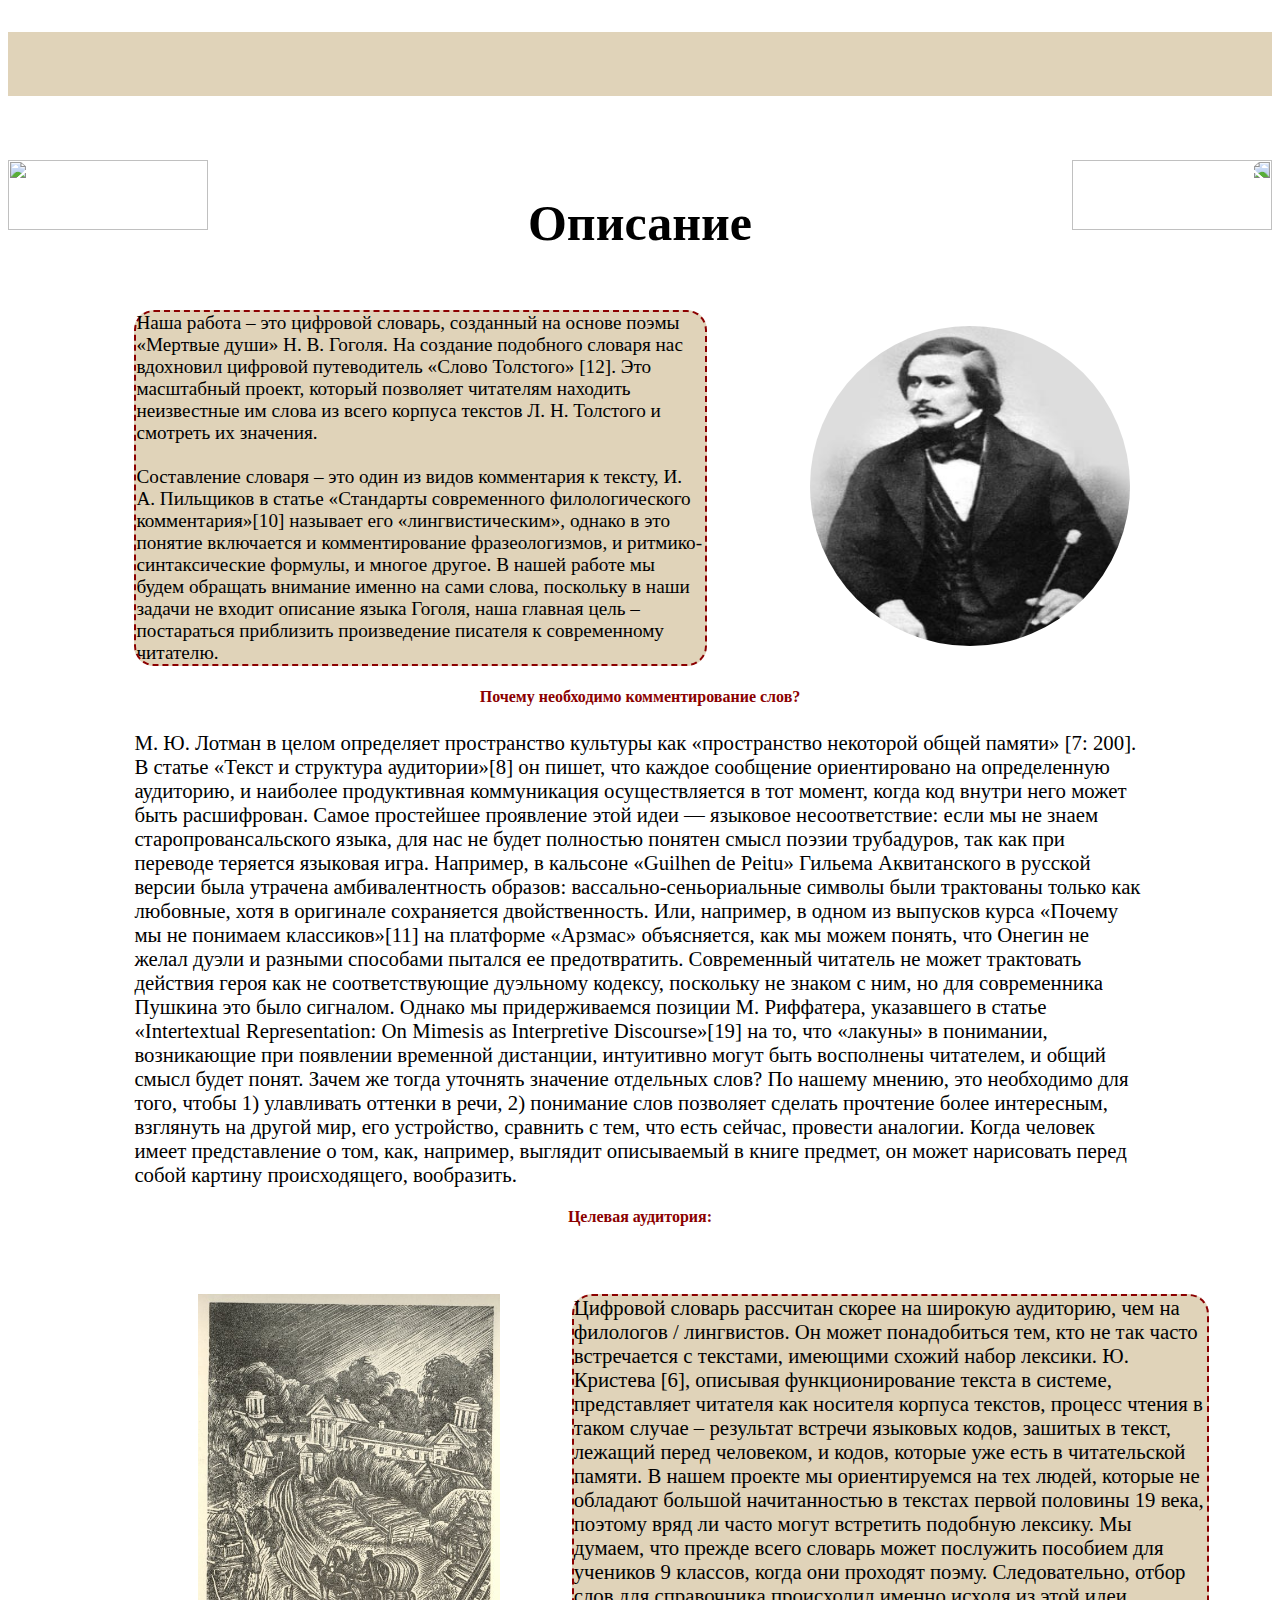
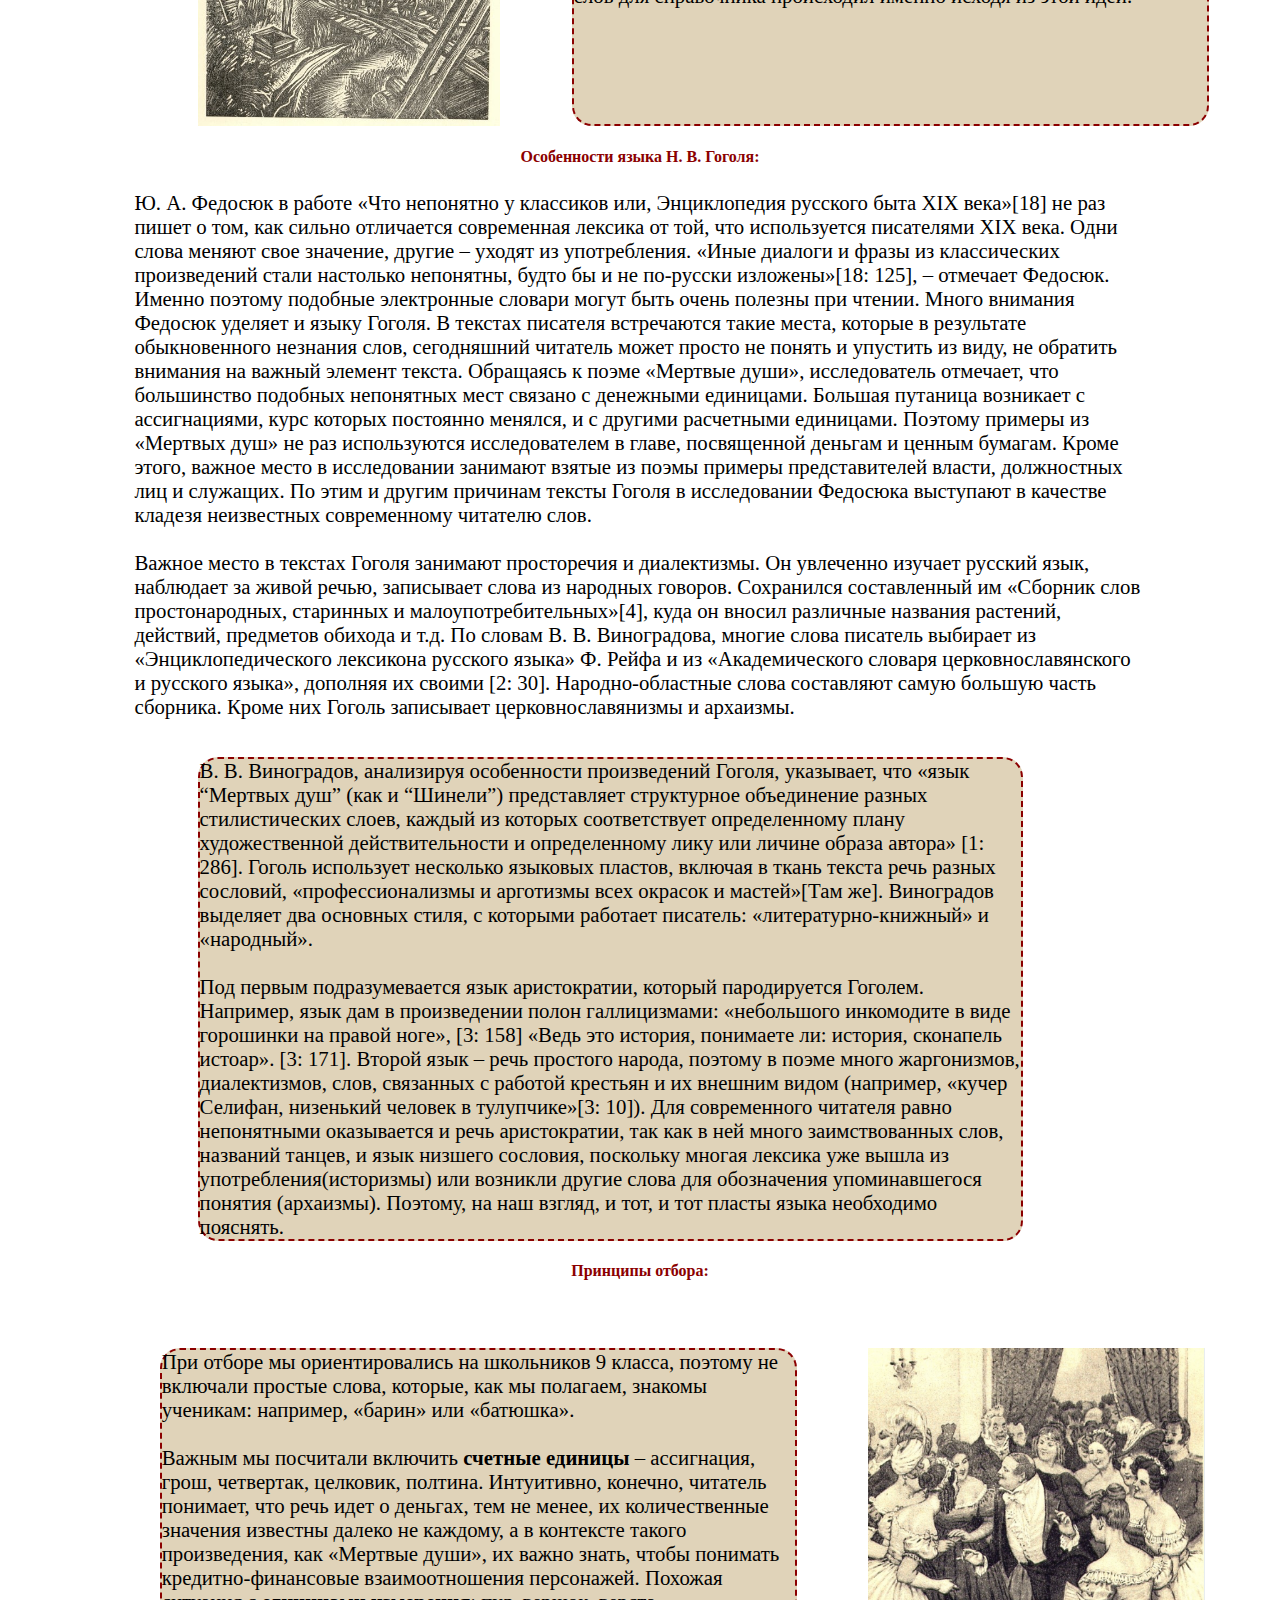
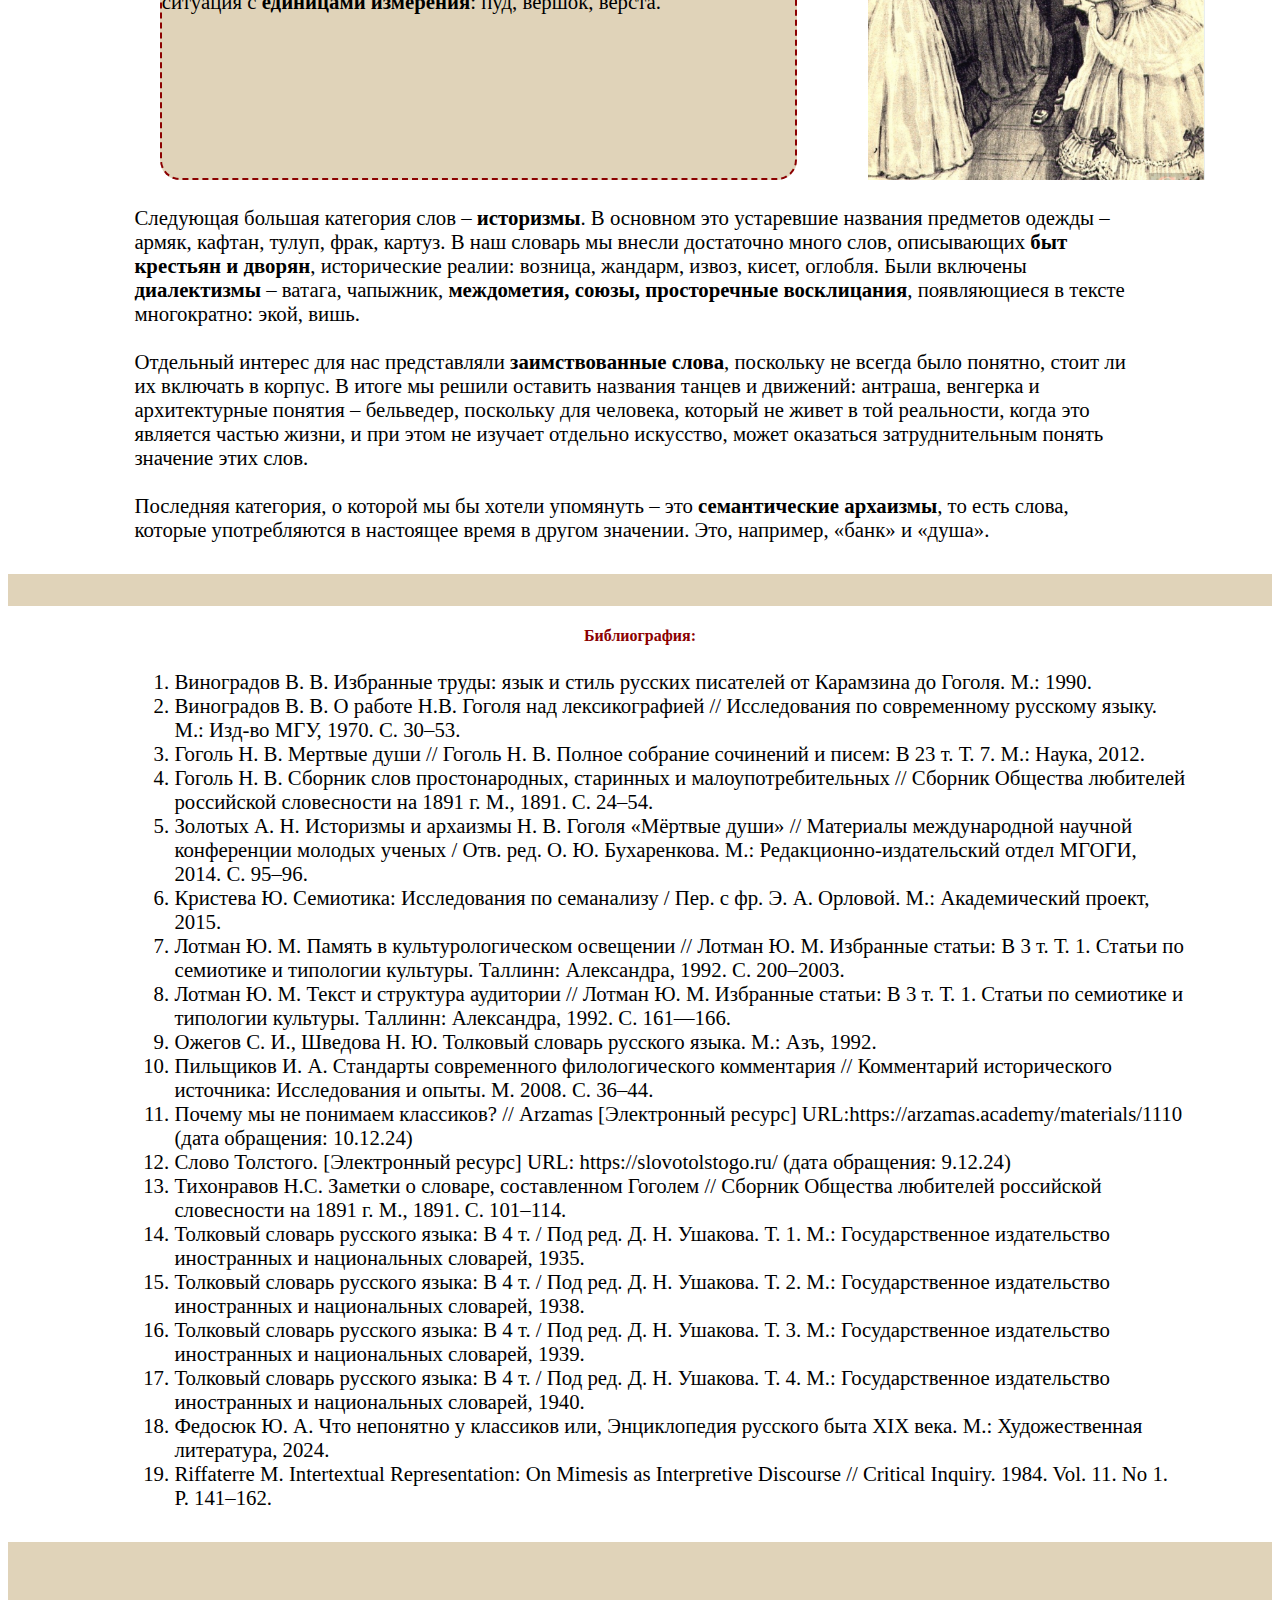
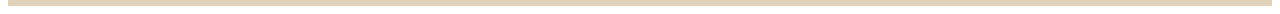
==== gogol/description.html @ 62356c97 "add data" ====
<!DOCTYPE html>
<html lang="en">
<head>
    <meta charset="UTF-8">
    <title align="center">Title</title>
<link href="https://cdn.jsdelivr.net/npm/bootstrap@5.0.2/dist/css/bootstrap.min.css" rel="stylesheet" integrity="sha384-EVSTQN3/azprG1Anm3QDgpJLIm9Nao0Yz1ztcQTwFspd3yD65VohhpuuCOmLASjC" crossorigin="anonymous">
<script src="https://cdn.jsdelivr.net/npm/bootstrap@5.0.2/dist/js/bootstrap.bundle.min.js" integrity="sha384-MrcW6ZMFYlzcLA8Nl+NtUVF0sA7MsXsP1UyJoMp4YLEuNSfAP+JcXn/tWtIaxVXM" crossorigin="anonymous"></script>
<link rel="stylesheet" type="text/css" href="style2.css">
</head>
<body>

<div class="line"></div>
<div class="block_decorate">
    <div class="ven1"><img width="200px" height="70px" src="emigration_py_project/ven.png"></div>
    <h1 align="center"><font face="Brush Script MT"> <b> Описание </b></font></h1>
    <div class="ven"><img width="200px" height="70px" src="emigration_py_project/ven.png"></div>
</div>
<div class="de">
    <div class="information"><font face="Palatino"> Наша работа – это цифровой словарь, созданный на основе поэмы «Мертвые души» Н. В. Гоголя. На создание подобного словаря нас вдохновил цифровой путеводитель «Слово Толстого» [12]. Это масштабный проект, который позволяет читателям находить неизвестные им слова из всего корпуса текстов Л. Н. Толстого и смотреть их значения.

<br><br>Составление словаря – это один из видов комментария к тексту, И. А. Пильщиков в статье «Стандарты современного филологического комментария»[10]  называет его «лингвистическим», однако в это понятие включается и комментирование фразеологизмов, и ритмико-синтаксические формулы, и многое другое. В нашей работе мы будем обращать внимание именно на сами слова, поскольку в наши задачи не входит описание языка Гоголя, наша главная цель – постараться приблизить произведение писателя к современному читателю.
</font></div>
    <img class="portrait2" src="gogol.jpg">
</div>
<h4 align="center"><font face="fantasy" style="color: DarkRed"><b> Почему необходимо комментирование слов? </b></font></h4>
<div class="re"><font face="Palatino">
    М. Ю. Лотман в целом определяет пространство культуры как «пространство некоторой общей памяти» [7: 200]. В статье «Текст и структура аудитории»[8] он пишет, что каждое сообщение ориентировано на определенную аудиторию, и наиболее продуктивная коммуникация осуществляется в тот момент, когда код внутри него может быть расшифрован. Самое простейшее проявление этой идеи — языковое несоответствие: если мы не знаем старопровансальского языка, для нас не будет полностью понятен смысл поэзии трубадуров, так как при переводе теряется языковая игра. Например, в кальсоне «Guilhen de Peitu» Гильема Аквитанского в русской версии была утрачена амбивалентность образов: вассально-сеньориальные символы были трактованы только как любовные, хотя в оригинале сохраняется двойственность. Или, например, в одном из выпусков курса «Почему мы не понимаем классиков»[11] на платформе «Арзмас» объясняется, как мы можем понять, что Онегин не желал дуэли и разными способами пытался ее предотвратить. Современный читатель не может трактовать действия героя как не соответствующие дуэльному кодексу, поскольку не знаком с ним, но для современника Пушкина это было сигналом. Однако мы придерживаемся позиции М. Риффатера, указавшего в статье «Intertextual Representation: On Mimesis as Interpretive Discourse»[19] на то, что «лакуны» в понимании, возникающие при появлении временной дистанции, интуитивно могут быть восполнены читателем, и общий смысл будет понят. Зачем же тогда уточнять значение отдельных слов? По нашему мнению, это необходимо для того, чтобы 1) улавливать оттенки в речи, 2) понимание слов позволяет сделать прочтение более интересным, взглянуть на другой мир, его устройство, сравнить с тем, что есть сейчас, провести аналогии. Когда человек имеет представление о том, как, например, выглядит описываемый в книге предмет, он может нарисовать перед собой картину происходящего, вообразить.
    </font></div>
<h4 align="center"><font face="fantasy" style="color: DarkRed"><b> Целевая аудитория:</b></font></h4>
<div class="siteo1">
    <div class="gp2"><img src="g1.jpg"></div>
<div class="description_authors2" ><font face="Palatino">
    Цифровой словарь рассчитан скорее на широкую аудиторию, чем на филологов / лингвистов. Он может понадобиться тем, кто не так часто встречается с текстами, имеющими схожий набор лексики. Ю. Кристева [6], описывая функционирование текста в системе, представляет читателя как носителя корпуса текстов, процесс чтения в таком случае – результат встречи языковых кодов, зашитых в текст, лежащий перед человеком, и кодов, которые уже есть в читательской памяти. В нашем проекте мы ориентируемся на тех людей, которые не обладают большой начитанностью в текстах первой половины 19 века, поэтому вряд ли часто могут встретить подобную лексику. Мы думаем, что прежде всего словарь может послужить пособием для учеников 9 классов, когда они проходят поэму. Следовательно, отбор слов для справочника происходил именно исходя из этой идеи.

</font></div>
</div>
<h4 align="center"><font face="fantasy" style="color: DarkRed"><b> Особенности языка Н. В. Гоголя:</b></font></h4>
<div class="re"><font face="Palatino">
Ю. А. Федосюк в работе «Что непонятно у классиков или, Энциклопедия русского быта XIX века»[18] не раз пишет о том, как сильно отличается современная лексика от той, что используется писателями XIX века. Одни слова меняют свое значение, другие – уходят из употребления. «Иные диалоги и фразы из классических произведений стали настолько непонятны, будто бы и не по-русски изложены»[18: 125], – отмечает Федосюк. Именно поэтому подобные электронные словари могут быть очень полезны при чтении. Много внимания Федосюк уделяет и языку Гоголя. В текстах писателя встречаются такие места, которые в результате обыкновенного незнания слов, сегодняшний читатель может просто не понять и упустить из виду, не обратить внимания на важный элемент текста. Обращаясь к поэме «Мертвые души», исследователь отмечает, что большинство подобных непонятных мест связано с денежными единицами. Большая путаница возникает с ассигнациями, курс которых постоянно менялся, и с другими расчетными единицами. Поэтому примеры из «Мертвых душ» не раз используются исследователем в главе, посвященной деньгам и ценным бумагам. Кроме этого, важное место в исследовании занимают взятые из поэмы примеры представителей власти, должностных лиц и служащих. По этим и другим причинам тексты Гоголя в исследовании Федосюка выступают в качестве кладезя неизвестных современному читателю слов.
<br><br>Важное место в текстах Гоголя занимают просторечия и диалектизмы. Он увлеченно изучает русский язык, наблюдает за живой речью, записывает слова из народных говоров. Сохранился составленный им «Сборник слов простонародных, старинных и малоупотребительных»[4], куда он вносил различные названия растений, действий, предметов обихода и т.д. По словам В. В. Виноградова, многие слова писатель выбирает из «Энциклопедического лексикона русского языка» Ф. Рейфа и из «Академического словаря церковнославянского и русского языка», дополняя их своими [2: 30]. Народно-областные слова составляют самую большую часть сборника. Кроме них Гоголь записывает церковнославянизмы и архаизмы.

    </font></div>
<div class="description_authors2" ><font face="Palatino">
        В. В. Виноградов, анализируя особенности произведений Гоголя, указывает, что «язык “Мертвых душ” (как и “Шинели”) представляет структурное объединение разных стилистических слоев, каждый из которых соответствует определенному плану художественной действительности и определенному лику или личине образа автора» [1: 286]. Гоголь использует несколько языковых пластов, включая в ткань текста речь разных сословий, «профессионализмы и арготизмы всех окрасок и мастей»[Там же]. Виноградов выделяет два основных стиля, с которыми работает писатель: «литературно-книжный» и «народный».
<br><br>Под первым подразумевается язык аристократии, который пародируется Гоголем. Например, язык дам в произведении полон галлицизмами: «небольшого инкомодите в виде горошинки на правой ноге», [3: 158]  «Ведь это история, понимаете ли: история, сконапель истоар».  [3: 171]. Второй язык – речь простого народа, поэтому в поэме много жаргонизмов, диалектизмов, слов, связанных с работой крестьян и их внешним видом (например, «кучер Селифан, низенький человек в тулупчике»[3: 10]). Для современного читателя равно непонятными оказывается и речь аристократии, так как в ней много заимствованных слов, названий танцев, и язык низшего сословия, поскольку многая лексика уже вышла из употребления(историзмы) или возникли другие слова для обозначения упоминавшегося понятия (архаизмы). Поэтому, на наш взгляд, и тот, и тот пласты языка необходимо пояснять.

   </font></div>
<h4 align="center"><font face="fantasy" style="color: DarkRed"><b> Принципы отбора:</b></font></h4>
<div class="siteo2">
<div class="description_authors2" ><font face="Palatino">
    При отборе мы ориентировались на школьников 9 класса, поэтому не включали простые слова, которые, как мы полагаем, знакомы ученикам: например, «барин»  или «батюшка».
    <br><br>Важным мы посчитали включить <span><b>счетные единицы</b></span> – ассигнация, грош, четвертак, целковик, полтина. Интуитивно, конечно, читатель понимает, что речь идет о деньгах, тем не менее, их количественные значения известны далеко не каждому, а в контексте такого произведения, как «Мертвые души», их важно знать, чтобы понимать кредитно-финансовые взаимоотношения персонажей. Похожая ситуация с <span><b>единицами измерения</b></span>: пуд, вершок, верста.


</font></div>
    <div class="gp2"><img src="g2.jpg"></div>
</div>
<div class="re" ><font face="Palatino">
    Следующая большая категория слов – <span><b>историзмы</b></span>. В основном это устаревшие названия предметов одежды –  армяк, кафтан, тулуп, фрак, картуз. В наш словарь мы внесли достаточно много слов, описывающих <span><b>быт крестьян и дворян</b></span>, исторические реалии: возница, жандарм, извоз, кисет, оглобля. Были включены <span><b>диалектизмы</b></span> – ватага, чапыжник, <span><b>междометия, союзы, просторечные восклицания</b></span>, появляющиеся в тексте многократно: экой, вишь.
<br><br>Отдельный интерес для нас представляли <span><b>заимствованные слова</b></span>, поскольку не всегда было понятно, стоит ли их включать в корпус. В итоге мы решили оставить названия танцев и движений:  антраша, венгерка и архитектурные понятия – бельведер, поскольку для человека, который не живет в той реальности, когда это является частью жизни, и при этом не изучает отдельно искусство, может оказаться затруднительным понять значение этих слов.
<br><br>Последняя категория, о которой мы бы хотели упомянуть – это <span><b>семантические архаизмы</b></span>, то есть слова, которые употребляются в настоящее время в другом значении. Это, например, «банк» и «душа».

   </font></div>
<div class="line2"></div>
<h4 align="center"><font face="fantasy" style="color: DarkRed"><b> Библиография: </b></font></h4>
<ol class="re"><font face="Palatino">
    <li>Виноградов В. В. Избранные труды: язык и стиль русских писателей от Карамзина до Гоголя. М.: 1990. </li>
    <li>Виноградов В. В. О работе Н.В. Гоголя над лексикографией // Исследования по современному русскому языку. М.: Изд-во МГУ, 1970. С. 30–53.</li>
    <li>Гоголь Н. В. Мертвые души // Гоголь Н. В. Полное собрание сочинений и писем: В 23 т. Т. 7. М.: Наука, 2012.</li>
    <li>Гоголь Н. В. Сборник слов простонародных, старинных и малоупотребительных // Сборник Общества любителей российской словесности на 1891 г. М., 1891. С. 24–54.</li>
    <li>Золотых А. Н. Историзмы и архаизмы Н. В. Гоголя «Мёртвые души» // Материалы международной научной конференции молодых ученых / Отв. ред. О. Ю. Бухаренкова. М.: Редакционно-издательский отдел МГОГИ, 2014. С. 95–96.</li>
    <li>Кристева Ю. Семиотика: Исследования по семанализу / Пер. с фр. Э. А. Орловой. М.: Академический проект, 2015.</li>
    <li>Лотман Ю. М. Память в культурологическом освещении // Лотман Ю. М. Избранные статьи: В 3 т. Т. 1. Статьи по семиотике и типологии культуры. Таллинн: Александра, 1992. С. 200–2003. </li>
    <li>Лотман Ю. М. Текст и структура аудитории // Лотман Ю. М. Избранные статьи: В 3 т. Т. 1. Статьи по семиотике и типологии культуры. Таллинн: Александра, 1992. С. 161—166.</li>
    <li>Ожегов С. И., Шведова Н. Ю. Толковый словарь русского языка. М.: Азъ, 1992.</li>
    <li>Пильщиков И. А. Стандарты современного филологического комментария // Комментарий исторического источника: Исследования и опыты. М. 2008. С. 36–44.</li>
    <li>Почему мы не понимаем классиков? // Arzamas  [Электронный ресурс] URL:https://arzamas.academy/materials/1110 (дата обращения: 10.12.24)</li>
    <li>Слово Толстого. [Электронный ресурс] URL: https://slovotolstogo.ru/ (дата обращения: 9.12.24)</li>
    <li>Тихонравов Н.С. Заметки о словаре, составленном Гоголем // Сборник Общества любителей российской словесности на 1891 г. М., 1891. С. 101–114.</li>
    <li>Толковый словарь русского языка: В 4 т. / Под ред. Д. Н. Ушакова. Т. 1. М.: Государственное издательство иностранных и национальных словарей, 1935. </li>
    <li>Толковый словарь русского языка: В 4 т. / Под ред. Д. Н. Ушакова. Т. 2. М.: Государственное издательство иностранных и национальных словарей, 1938.</li>
    <li>Толковый словарь русского языка: В 4 т. / Под ред. Д. Н. Ушакова. Т. 3. М.: Государственное издательство иностранных и национальных словарей, 1939. </li>
    <li>Толковый словарь русского языка: В 4 т. / Под ред. Д. Н. Ушакова. Т. 4. М.: Государственное издательство иностранных и национальных словарей, 1940. </li>
    <li>Федосюк Ю. А. Что непонятно у классиков или, Энциклопедия русского быта XIX века. М.: Художественная литература, 2024.</li>
    <li>Riffaterre M. Intertextual Representation: On Mimesis as Interpretive Discourse // Critical Inquiry. 1984. Vol. 11. No 1. P. 141–162.</li>
</font></ol>
<div class="line"></div>
</body>
</html>
---- gogol/style2.css ----
h1 {
  font-size: 50px;
  }
   .ven{
   transform: scaleX(-1);
   }
   .block_decorate{
   width: 100%;
   display: flex;
   margin-top: 4rem;
   justify-content: space-between;
   }
body {
    background-image: url(bk2.jpg);
    background-size: cover
}
.line{
    border: none; /* Убираем границу */
    background-color: #e0d3b9; /* Цвет линии */
    color: #e0d3b9; /* Цвет линии для IE6-7 */
    height: 4rem; /* Толщина линии */
    display: flex;
    justify-content: flex-end;
    margin-top: 2rem;

}
.re{
   display: flex;
   font-size: 1.3rem;
   max-width: 80%;
   margin-left: 10%;
   margin-top: 2%;
   }
 .intr{
  max-width: 100%;
   display: flex;
   justify-content: center;
  font-size: 1.5rem;
  margin-top: 1.5rem;
 }
 .information{
  max-width: 50%;
  display: flex;
  font-size: 1.2rem;
  background: #e0d3b9;
  border: 2px dashed DarkRed;
  border-radius: 20px;
 }
 .information2{
  max-width: 40%;
  display: flex;
  font-size: 1.2rem;
  margin-left: 30%;
  margin-top: 5%;
  background: #e0d3b9;
  border: 2px dashed DarkRed;
  border-radius: 20px;
 }
 .description{
  margin-left: 5rem;
  margin-top: 0.5rem;
  font-size: 1rem;
 }
 .de{
 display: flex;
 max-width: 100%;
 justify-content: start;
 gap: 9%;
 margin-left: 10%;
 margin-top: 2%;
flex-direction: row;


 }

 .portrait {
	  border-radius: 50%;
	  overflow: hidden;
	  width: 15rem;
	  height: 15rem;
	  cursor: pointer;

	}
	.portrait img{
	  width:100%;
	  height:100%;
	  object-fit: cover;
	}
	.portrait2 {
	  border-radius: 50%;
	  overflow: hidden;
	  width: 20rem;
	  height: 20rem;
	  cursor: pointer;
	  margin-top: 1rem;

	}
	.portrait2 img{
	  width:100%;
	  height:100%;
	  object-fit: cover;
	}
	.siteo1{
   width: 80%;
   display: flex;
   margin-top: 3%;
   justify-content: space-evently;
   margin-left: 15%;
   gap: 7%;

}
.siteo2{
   width: 80%;
   display: flex;
   margin-top: 3%;
   justify-content: space-evently;
   gap: 7%;

}
.gp2{
 display: flex;
 max-width: 50%;
 width: 15%;
 height: 27rem;
 margin-top: 3%;

 }
 .description_authors2{
  font-size: 1.3rem;
  display: flex;
  background: #e0d3b9;
  width:  65%;
  border: 2px dashed DarkRed;
  border-radius: 20px;
  margin-left: 15%;
  margin-top: 3%;
  float: 0
   }
   .line2{
    border: none; /* Убираем границу */
    background-color: #e0d3b9; /* Цвет линии */
    color: #e0d3b9; /* Цвет линии для IE6-7 */
    height: 2rem; /* Толщина линии */
    display: flex;
    justify-content: flex-end;
    margin-top: 2rem;

}
 .btn-group {
 display: flex;
 max-width: 90%;
  height: auto;
 justify-content: center;
 gap: 3%;
 margin-top: 2rem;
 margin-left: 3rem;
 }
 .btn-group button {
  cursor: pointer;
   font: bold 110% Palatino;
    background-color: transparent; /* Прозрачный цвет фона */
    font-size: 1rem; /* Размер текста */
    text-transform: uppercase; /* Все буквы заглавные */
    color: DarkRed; /* Цвет текста */
    border: 3px solid DarkRed; /* Параметры рамки */
    border-radius: 0.4em;
    padding: 0.4rem 1.3rem;

 }
 .btn-group button:hover {
  background-color: #e0d3b9;
}

   .back{
   margin-left: 30px;
   margin-top: 200px;
   width: 8em; /* Ширина кнопки */
   height: 3em;
   font: bold 100% fantasy;
   padding: 0.3em 0.5em;
    background-color: transparent; /* Прозрачный цвет фона */
    font-size: 0.7em; /* Размер текста */
    text-transform: uppercase; /* Все буквы заглавные */
    color: #8B4513; /* Цвет текста */
    border: 2px solid #8B4513; /* Параметры рамки */
    border-radius: 0.3em
    }
    .back:hover {
  background-color: #e0d3b9;
}
    .profession{
    margin-left: 48rem;
   margin-top: -23rem;
    padding: 0;
    list-style-type: circle;
    font-size: 1.7rem;
    }
    a:link {
  color: DarkRed;
}
/* visited link */
a:visited {
  color: brown;
}
/* mouse over link */
a:hover {
  color: #e0d3b9;
}
/* selected link */
a:active {
  color: DarkRed;
}
    .menu profession {
  cursor: pointer;
}
.menu profession > a {
  display: block;
  text-decoration: none;
}

.carte{
margin-left: 10rem;
   margin-top: 2rem;
}
table. table-bordered{
margin-right: 25%;
	margin-left: 30%;
border:1px solid black;
   margin-top: 30px;
   font size: 18px;
   background: url(fon.jpg);
   border: 3px solid white;
}
table.table-bordered > thead > tr > th{
    border:1px solid black;
}
table.table-bordered > tbody > tr > td{
    border:1px solid black;
}

.pic{
 max-width: 100%;
  display: flex;
  justify-content: center;
}

    .photo_authors{
    border: 4px solid DarkRed;
    width: 230px;
    height: 250px;
    margin-left: 5rem;
   margin-top: 2rem;
    }
    .navigation{
    margin-left: 5rem;
   margin-top: -65rem;
   font-size: 20px;
}
    .intr_authors{
   margin-left: 35rem;
  margin-top: -17rem;
  font-size: 25px;
  }
   .description_authors{
   margin-left: 23rem;
  margin-top: 1rem;
  font-size: 18px;
  display: block;
  background: #e0d3b9;
  width:  61rem;
  height: 47rem;
  border: 2px dashed DarkRed;
  border-radius: 20px;
  float: 0
   }
   .galerey_authors{
margin-left: 200px;
   margin-top: 10px;
   font-size: 20px;

   }
   .novel_authors {
 margin-left: 400px;
   margin-top: 10px;
   font-size: 20px;
 }
 .novel_authors li::marker {
	color: DarkRed;
	font-size: 18px;
}
.roman{
margin-left: 68rem;
   margin-top: -46rem;
}
.zapiski{
max-width: 90%;
display: flex;
justify-content: center;
width: 60%;
height: 40%;
margin-left: 20%;

}
.beginning{
margin-left: 17rem;
   margin-top: 135rem;
   font-size: 20px;
}
.beginning1{
margin-left: 17rem;
   margin-top: 6rem;
   font-size: 20px;
}
fieldset.one
{
	color: black;
	margin-top: 20px;
	margin-right: 25%;
	margin-left: 30%;
	padding-top: 1px;
	padding-bottom: 2px;
	padding-left: 10px;
	padding-right: 150px;
	border-top-left-radius: 6px;
	border-top-right-radius: 6px;
	border-bottom-left-radius: 6px;
	border-bottom-right-radius: 6px;
	clear:both;
	text-align: right;
	line-height:px;
	background-color: AntiqueWhite;
}
.spisok{
max-width: 90%;
display: flex;
justify-content: center;
flex-direction: column;
margin-left: 7%;
   margin-top: 2rem;
    font-size: 1.2rem;
    font: bold Palatino;
    color: DarkRed;
}
.anketa{
margin-left: 4rem;
   margin-top: 0rem;
font-size: 1.3rem;

}
.anketa1{
margin-left: 5rem;
   margin-top: 2rem;
font-size: 1.3rem;

}
.disc{
   max-width: 100%;
   display: flex;
   justify-content: center;
   margin-top: 0.5rem;
   font-size: 1.5rem;
}
.polimika{
   max-width: 100%;
   display: flex;
   justify-content: center;
   margin-left: 35%;
   flex-direction: column;
   margin-top: 2rem;
   padding: 0;
   list-style-type: circle;
    font: fantasy;
    font-size: 1.6rem;
}
.polimika_mol{
max-width: 60%;
  display: flex;
  justify-content: center;
  flex-direction: column;
margin-left: 20%;
   margin-top: 2rem;
    padding: 0;
    list-style-type: circle;
    font: fantasy;
    font-size: 1.4rem;
}
.information_critic{
max-width: 70%;
  display: flex;
  justify-content: center;
  margin-top: 1.5rem;
  margin-left: 20%;
font-size: 1.2rem;
  background: #e0d3b9;
  width:  60%;
  height: 40%;
  border: 2px dashed DarkRed;
  border-radius: 20px;
}
.information_molod{
font-size: 1.2rem;
  max-width: 70%;
  display: flex;
  justify-content: center;
  margin-top: 1.5rem;
  margin-left: 19%;
  background: #e0d3b9;
  border: 2px dashed DarkRed;
  border-radius: 20px;
}
.canon{
max-width: 70%;
  display: flex;
  margin-top: 1.5rem;
  margin-left: 15%;
   justify-content: space-between;
   gap: 15%;
   font-size: 1.7rem;
   font-style: fantasy;
}
.person{
max-width: 70%;
  display: flex;
  margin-top: 1.5rem;
  margin-left: 15%;
  justify-content: space-between;
   gap: 10%;
   font-size: 1.7rem;
}
.person2{
max-width: 70%;
  display: flex;
  margin-top: 1.5rem;
  margin-left: 15%;
  justify-content: space-between;
   gap: 10%;
   font-size: 1.7rem;
}
.information_сanon{
font-size: 1.2rem;
  max-width: 60%;
  display: flex;
  justify-content: center;
  margin-top: 1.5rem;
  margin-left: 20%;
  background: #e0d3b9;
  border: 2px dashed DarkRed;
  border-radius: 20px;
}
.cite{
  max-width: 70%;
  display: flex;
  margin-top: 1.5rem;
  margin-left: 15%;
  justify-content: space-between;
  gap: 12%;

}
.cite2{
font-size: 1.2rem;
  background: #e0d3b9;
  border: 2px dashed DarkRed;
  border-radius: 20px;
}
.stepyn{
font-size: 1.2rem;
color: DarkRed;
  max-width: 90%;
  display: flex;
  justify-content: center;
  margin-top: 1.5rem;
  margin-left: 10%;
  background: opacity;
  border: 2px dashed #e0d3b9;
  border-radius: 20px;
}

.pas{
background-image: url(passpotr_shablon.png);
    background-position: center-bottom;
    background-repeat: no-repeat;
    position: relative;
  display: inline-block;
  width: 49rem;
  height: 97rem;
  margin-left: 20rem;
   margin-top: 1rem;
}
.dom {
margin-left: 20rem;
   margin-top: 2rem;
}
.obl {
   margin-left: 6rem;
   margin-top: 4.5rem;
   font: bold 77% serif;
   }
   .data {
   margin-left: 6.2rem;
   margin-top: 3rem;
   font: 1rem serif;
   }
   .cod {
   margin-left: 250px;
   margin-top: -17px;
   }
   .surname {
   margin-left: 218px;
   margin-top: 185px;
   font:  100% serif;
   }
   .name {
   margin-left: 225px;
   margin-top: 29px;
   }
   .ot {
   margin-left: 220px;
   margin-top: 4px;
   }
   .sex {
   margin-left: 180px;
   margin-top: 4px;
   }
   .birth {
   margin-left: 270px;
   margin-top: -17px;
   }
   .city {
   margin-left: 15rem;
   margin-top: 3px;
   }
   .photop {
   margin-left: 2.5rem;
   margin-top: -5.9rem;
   }
.zamena{
margin-left: 9rem;
   margin-top: 2rem;
cursor: pointer;
   font: bold 150% fantasy;
    background-color: transparent; /* Прозрачный цвет фона */
    font-size: 0.6rem; /* Размер текста */
    text-transform: uppercase; /* Все буквы заглавные */
    color: #8B4513; /* Цвет текста */
    border: 2.5px solid #8B4513; /* Параметры рамки */
    border-radius: 0.4em;
    padding: 0.2rem 1rem;
    width: 20%;
 }
 .zamena:hover {
  background-color: #e0d3b9;
}

.passport_display{
 margin-left: 35rem;
   margin-top: -10rem;
   font-size: 1.5rem;
}
.zakl {
margin-left: 28rem;
   margin-top: -8rem;
   font-size: 1.5rem;
   display: flex;
   justify-content: start;
 gap: 7rem;
}
.math{
margin-left: 35rem;
   margin-top: 2rem;
   font: 140% Palatino;
}
.desk_z1{
font-size: 1.2rem;
  background: #e0d3b9;
  margin-left: 35rem;
   margin-top: -1rem;
  width:  500px;
  height: 110px;
  border: 2px dashed DarkRed;
  border-radius: 20px;
}
.img2{
 max-width: 10%;
  height: 10%;
  align-self: center;
}
.res_z1{
display: flex;
 width: 100%;
 justify-content: center;
 gap: 6rem;
 margin-top: 1rem;
 margin-left: 4rem;
 font-size: 1.5rem;
 }
.evaluate{
 margin-left: 1rem;
   margin-top: 1rem;
cursor: pointer;
   font: bold 150% fantasy;
    background-color: transparent; /* Прозрачный цвет фона */
    font-size: 0.8rem; /* Размер текста */
    text-transform: uppercase; /* Все буквы заглавные */
    color: #8B4513; /* Цвет текста */
    border: 2.5px solid #8B4513; /* Параметры рамки */
    border-radius: 0.4em;
    padding: 0.2rem 1rem;
    width: 15%;
 }
 .evaluate:hover {
  background-color: #e0d3b9;
}
.math2{
margin-left: 35rem;
   margin-top: 2rem;
   font: 140% Palatino;
}
.shop{
display: flex;
 width: 100%;
 justify-content: evenly;
 gap: 1rem;
 flex-direction: row;
 flex-wrap: wrap;

}
.card{
display: flex;
 width: 60%;
 flex-direction: column;
 padding: 1rem;
 margin: 0.7rem;
 border: 2px dashed DarkRed;
  border-radius: 20px;

}
.image{
 display: flex;
  width: 50%;
  height: 60% !important;
  align-self: stretch;
  margin: 0 auto;

}
.card-header{
color: DarkRed;
 background: #e0d3b9;
 display: flex;
  width: 100%;
  border: 2px dashed DarkRed;
  border-radius: 20px;
  padding: 0.4rem;
  margin-top: 1rem;

}
.card-subtitle{
display: flex;
  width: 100%;
  margin-top: 1rem;
}
.card-text{
display: flex;
  width: 100%;
  margin-top: 10%;
  color: DarkRed;

}
.card-text1{
display: flex;
  width: 100%;
  margin-top: 0.7rem;
  font-weight: 300rem;
  margin-top: 0.4rem;
}
.botton{
   margin-left: 2%;
   margin-top: 2%;
   width: 8em; /* Ширина кнопки */
   height: 3em;
   font: bold 100% fantasy;
   padding: 0.3em 0.5em;
    background-color: transparent; /* Прозрачный цвет фона */
    font-size: 0.7em; /* Размер текста */
    text-transform: uppercase; /* Все буквы заглавные */
    color: #8B4513; /* Цвет текста */
    border: 2px solid #8B4513; /* Параметры рамки */
    border-radius: 0.3em
    }
.botton:hover {
 background-color: #e0d3b9;
 }
.desk_z2{
font-size: 1.2rem;
  background: #e0d3b9;
  margin-left: 35rem;
   margin-top: 1rem;
  width:  500px;
  height: 70px;
  border: 2px dashed DarkRed;
  border-radius: 20px;
  display: flex;
justify-content: center;
gap: 10%;
}
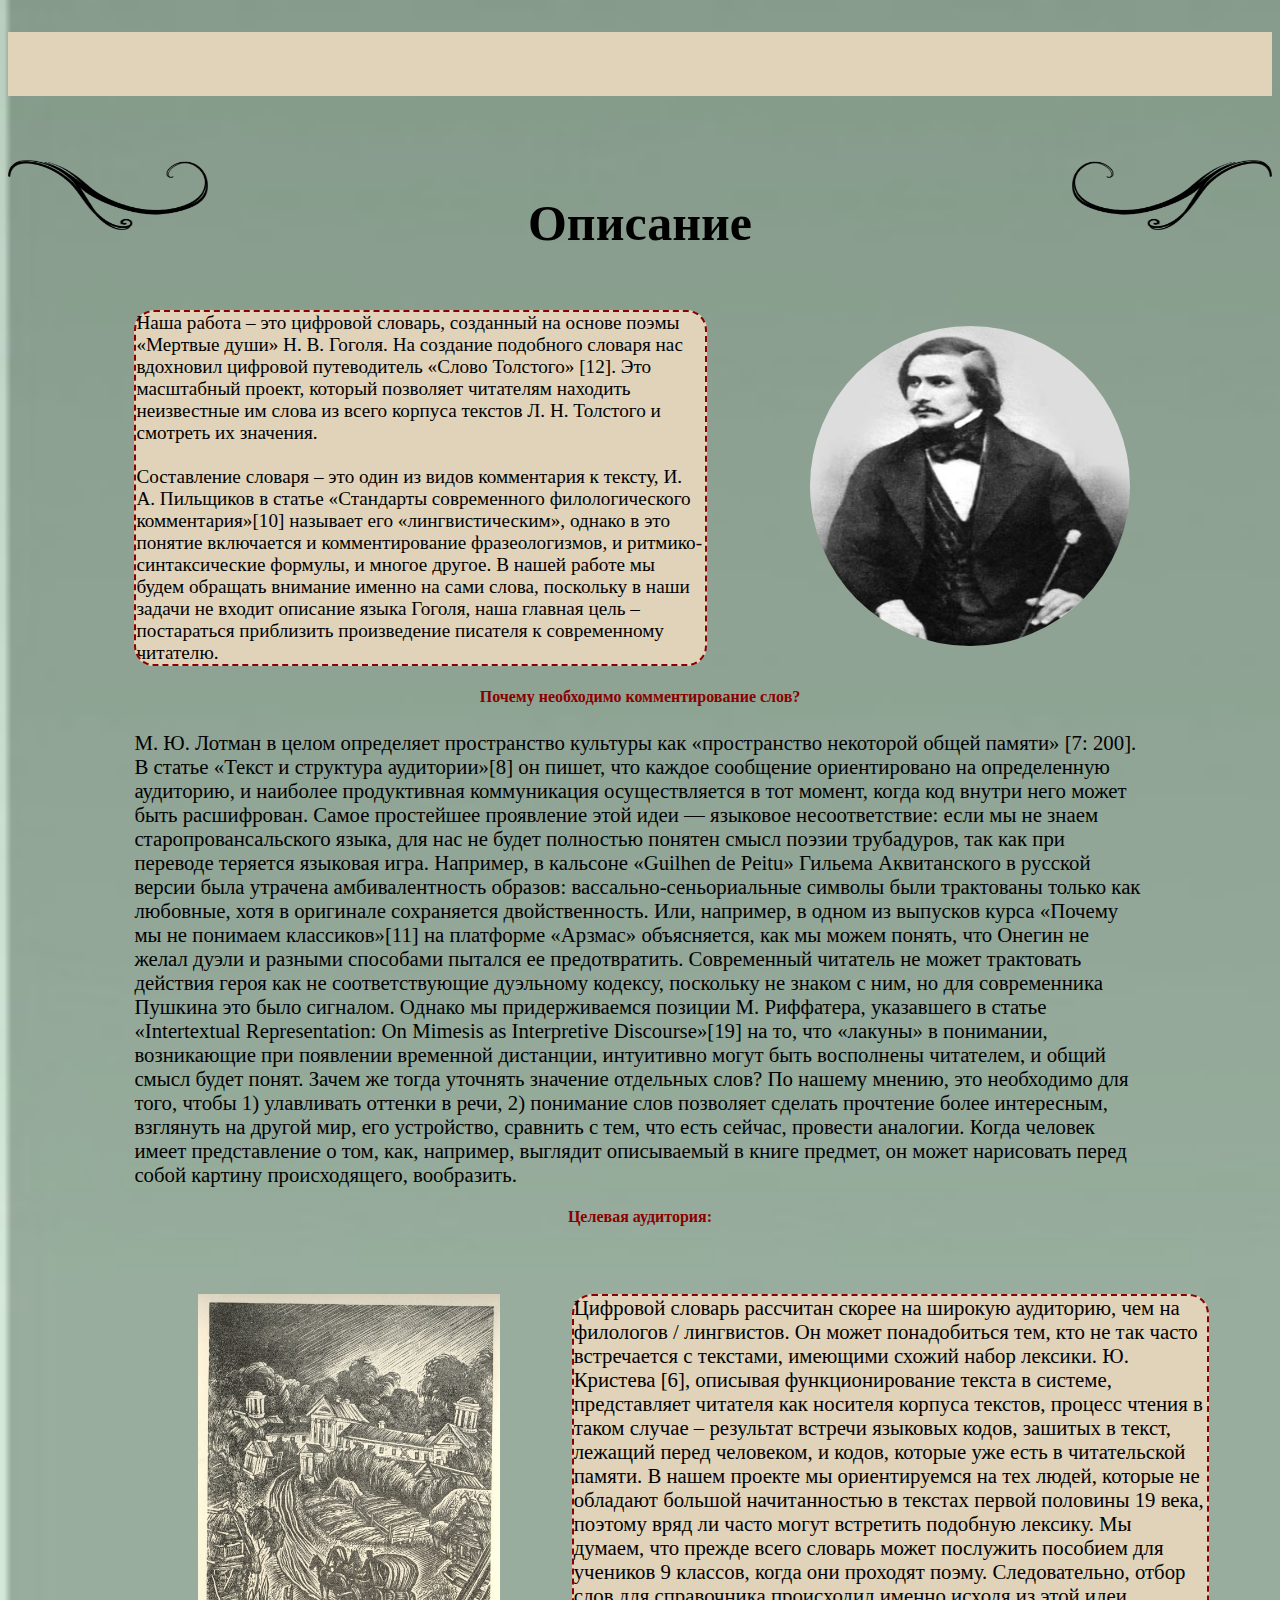
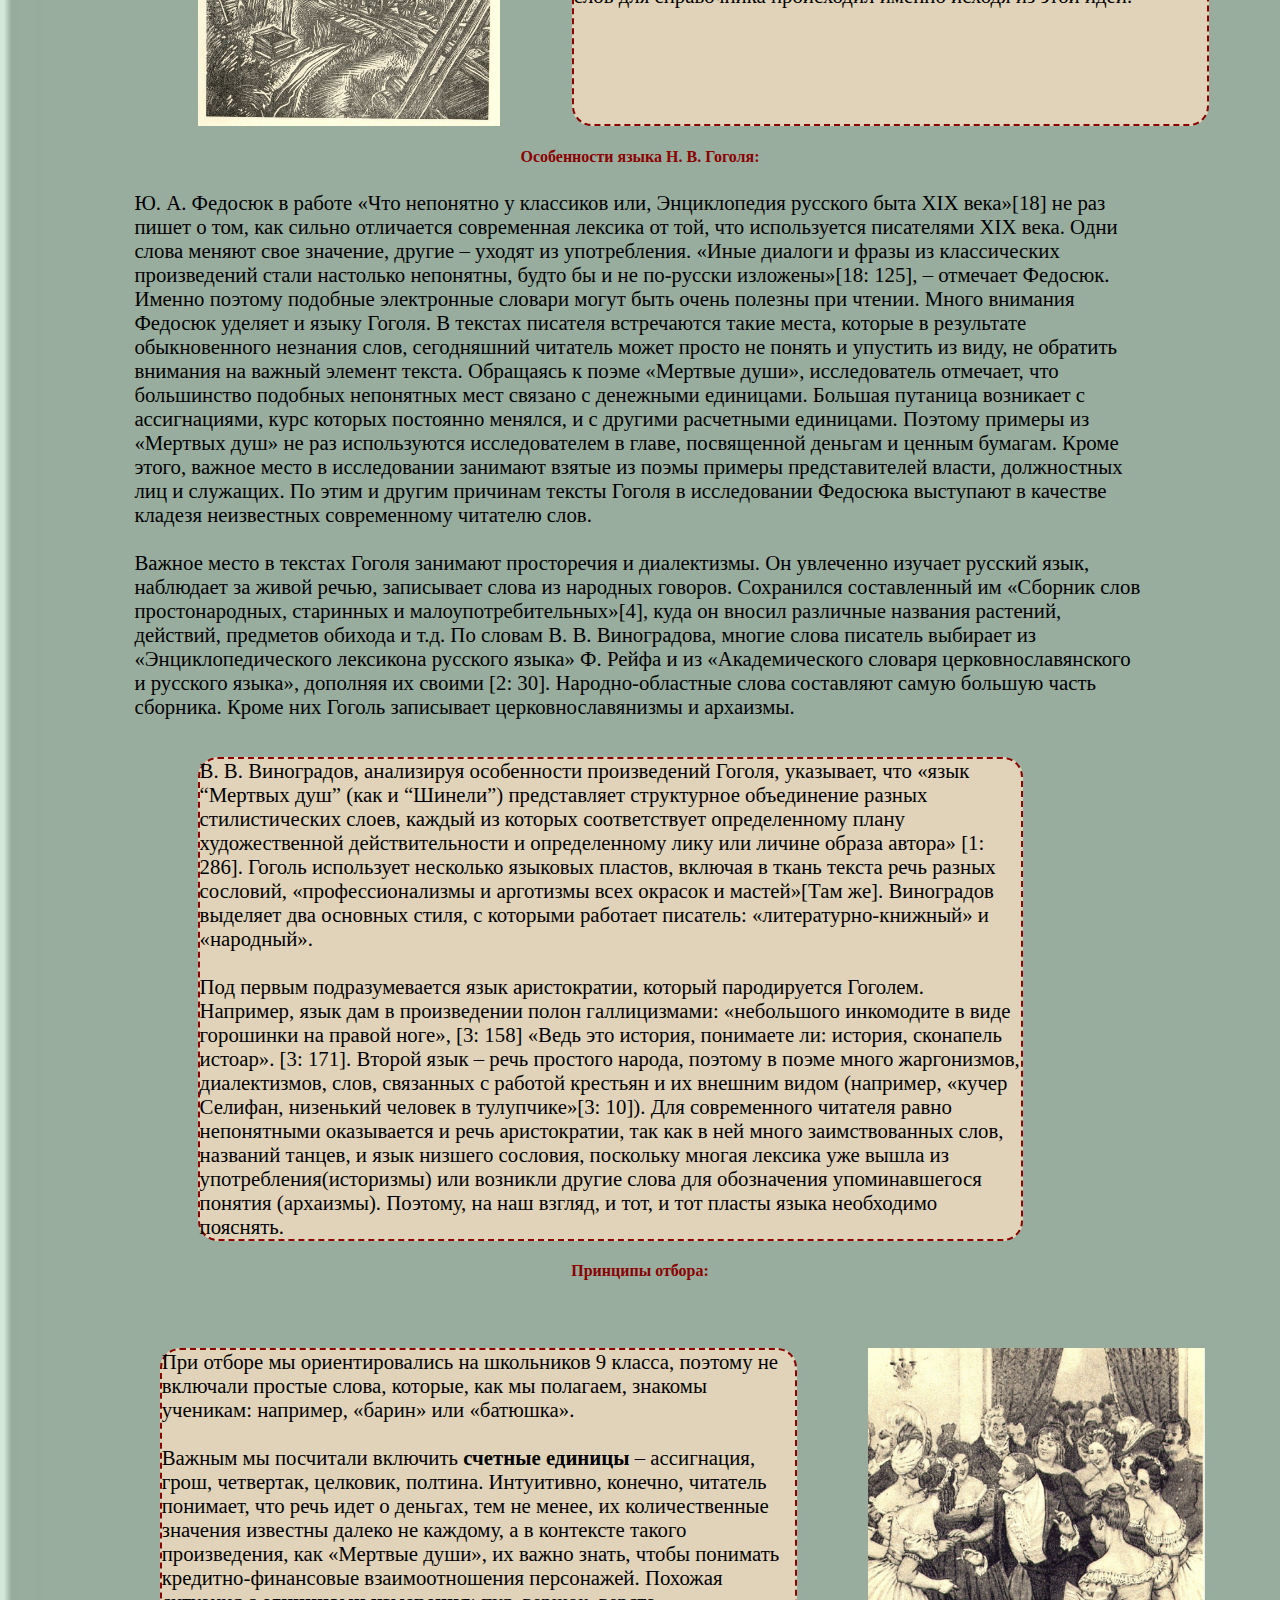
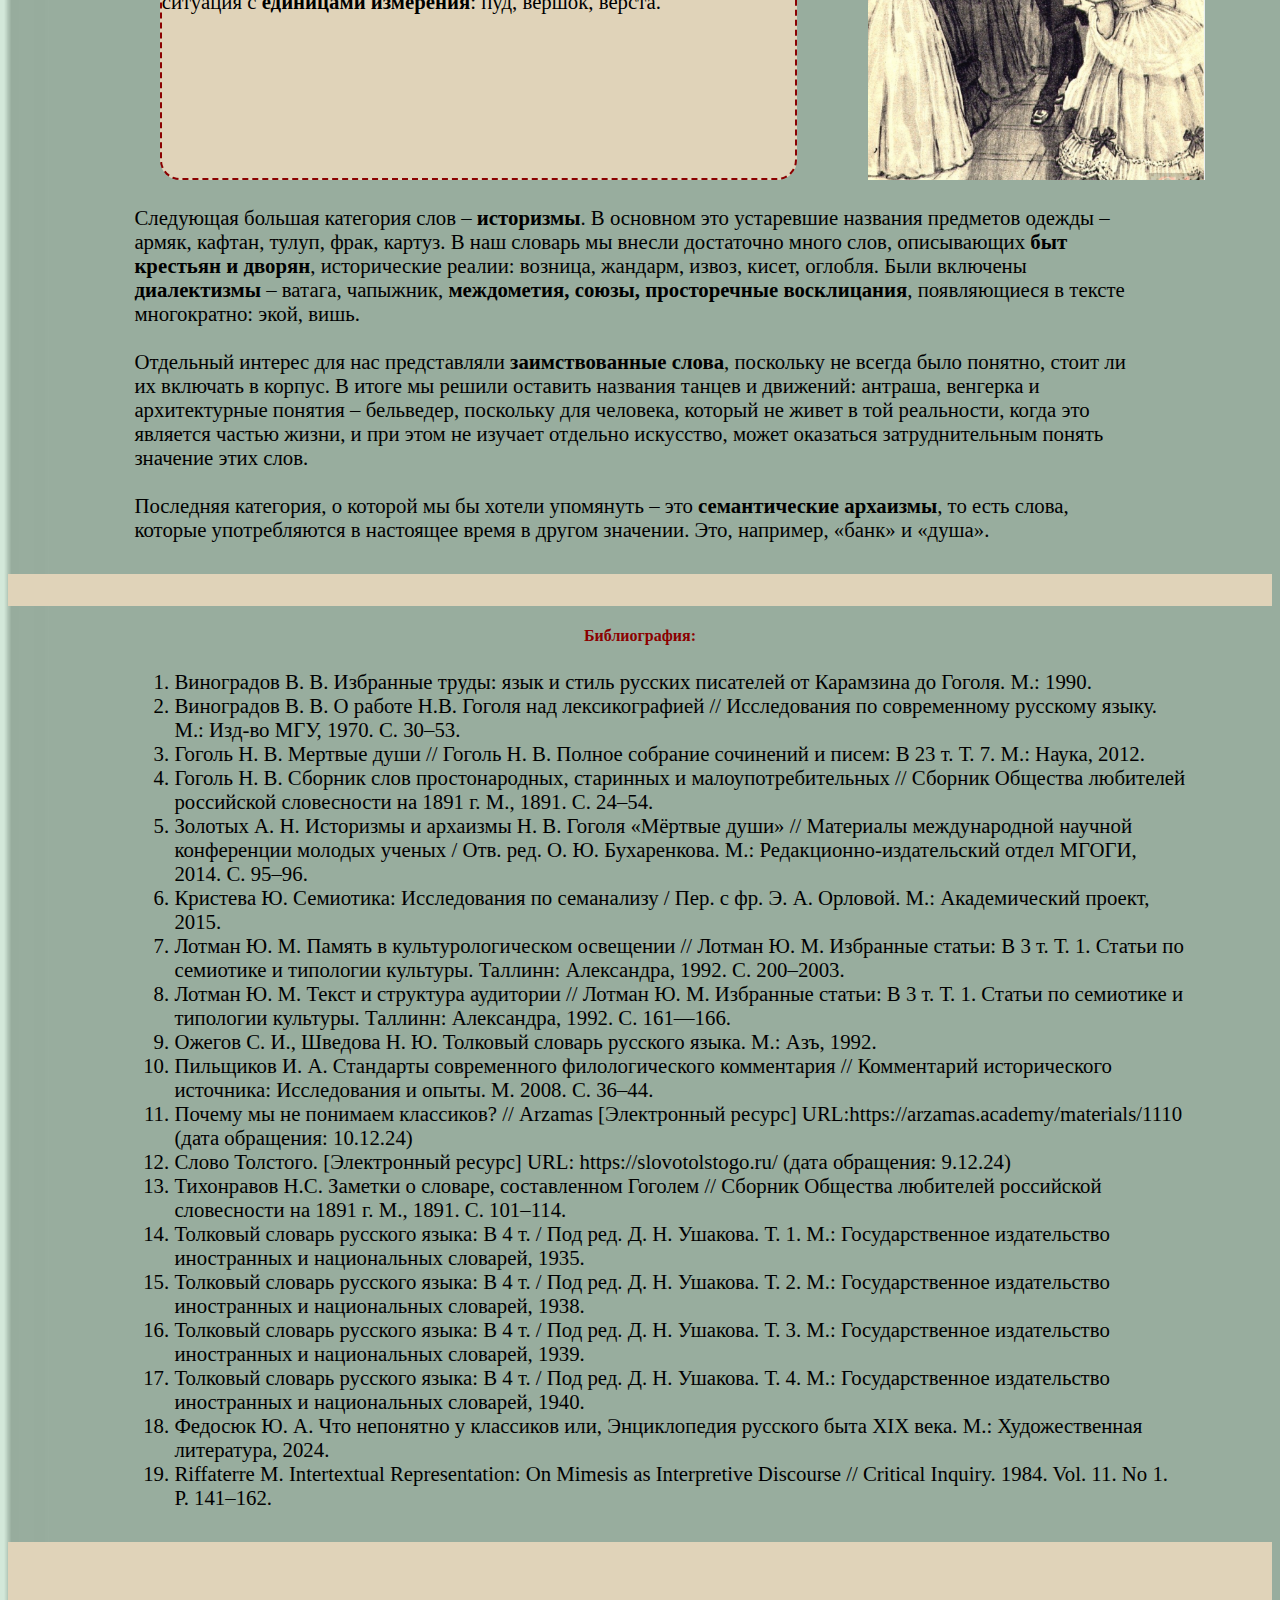
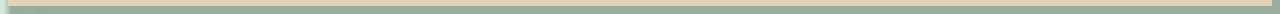
==== commit 3325c205: "Update description.html" ====
--- a/gogol/description.html
+++ b/gogol/description.html
@@ -11,9 +11,9 @@
 
 <div class="line"></div>
 <div class="block_decorate">
-    <div class="ven1"><img width="200px" height="70px" src="emigration_py_project/ven.png"></div>
+    <div class="ven1"><img width="200px" height="70px" src="ven.png"></div>
     <h1 align="center"><font face="Brush Script MT"> <b> Описание </b></font></h1>
-    <div class="ven"><img width="200px" height="70px" src="emigration_py_project/ven.png"></div>
+    <div class="ven"><img width="200px" height="70px" src="ven.png"></div>
 </div>
 <div class="de">
     <div class="information"><font face="Palatino"> Наша работа – это цифровой словарь, созданный на основе поэмы «Мертвые души» Н. В. Гоголя. На создание подобного словаря нас вдохновил цифровой путеводитель «Слово Толстого» [12]. Это масштабный проект, который позволяет читателям находить неизвестные им слова из всего корпуса текстов Л. Н. Толстого и смотреть их значения.
